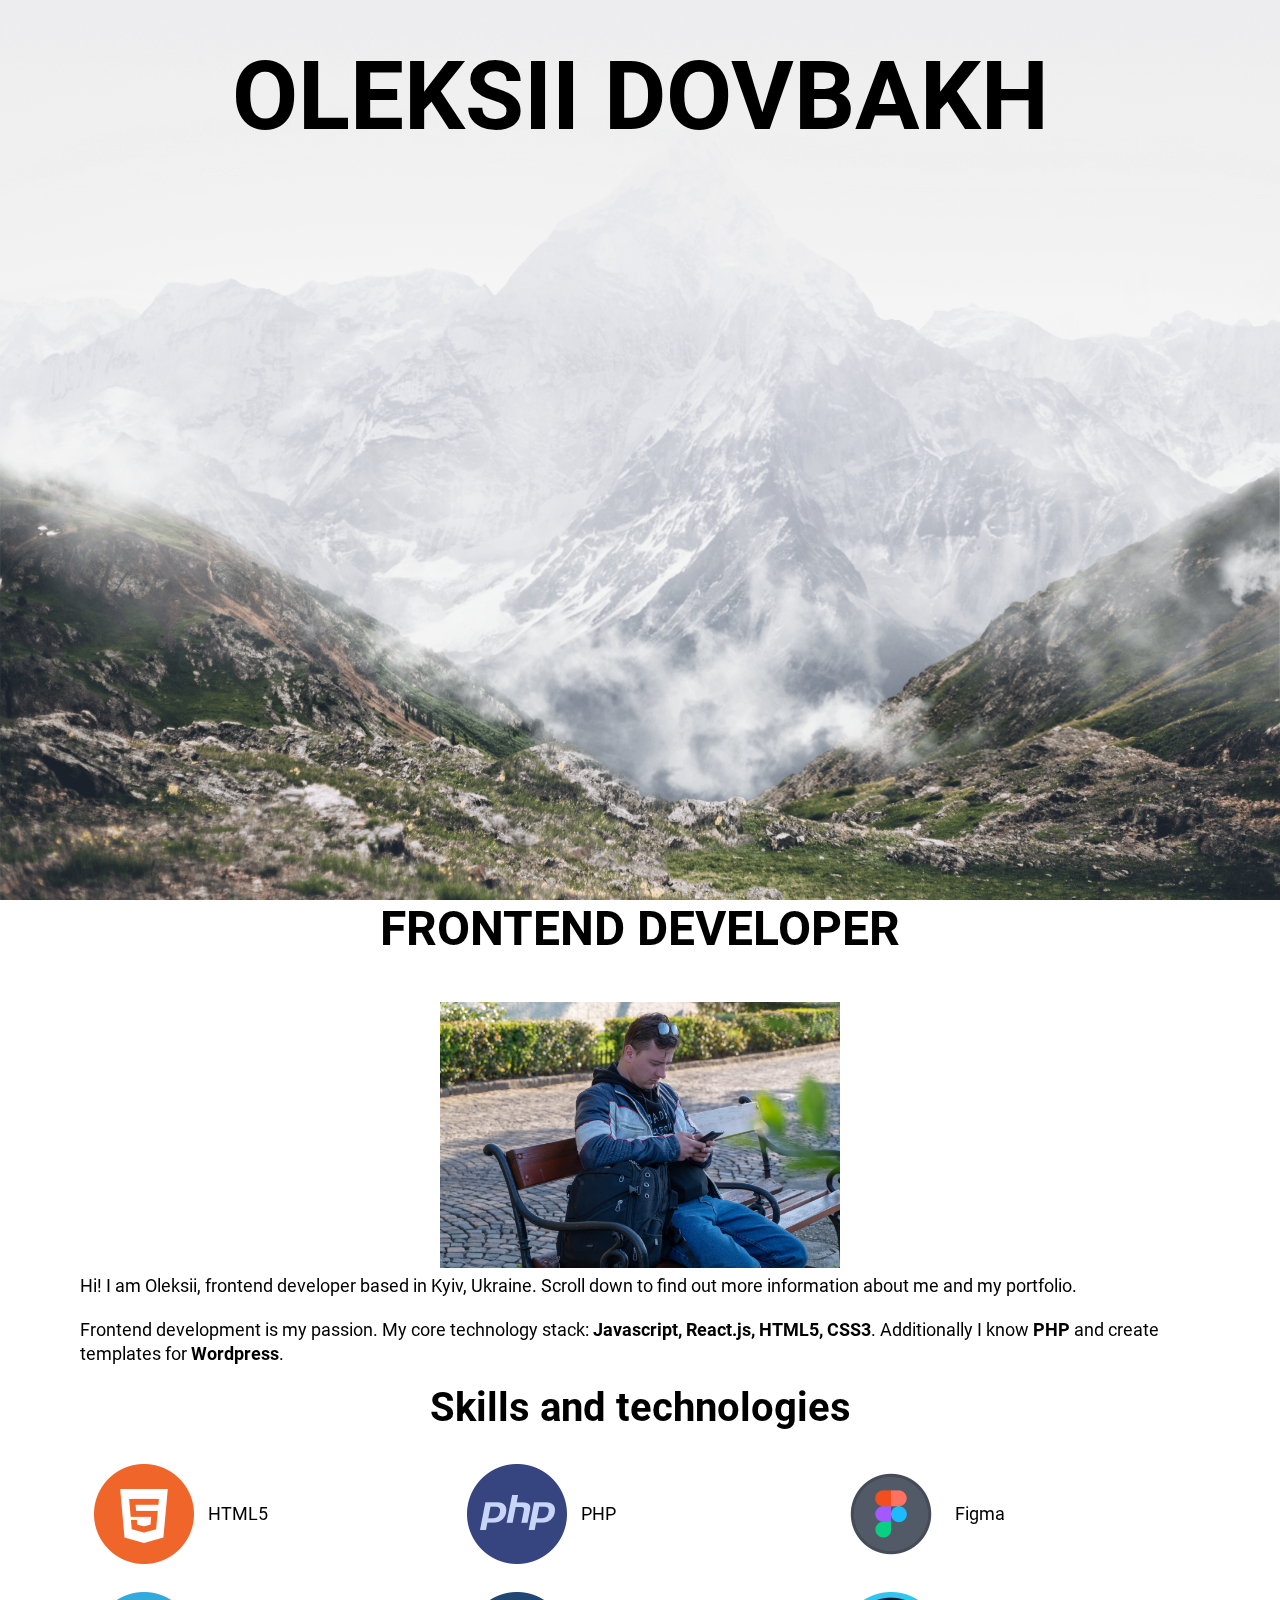
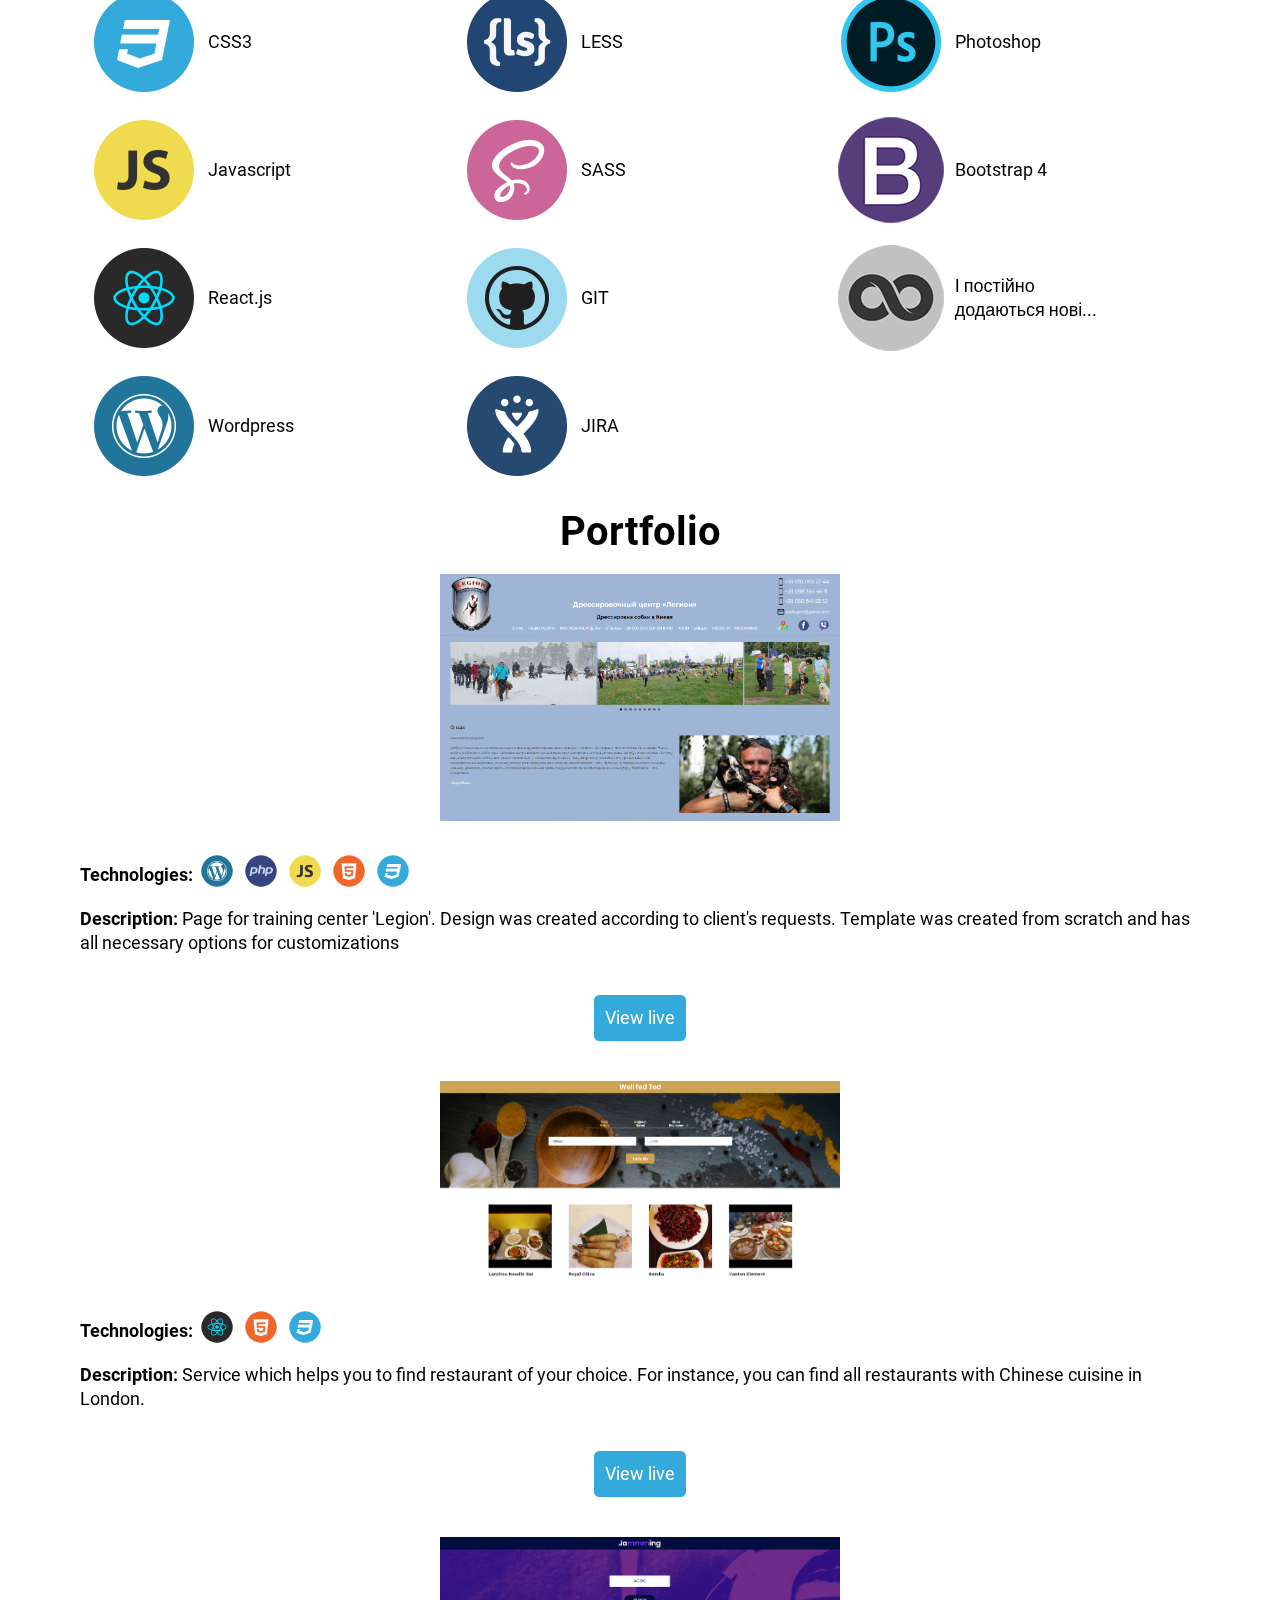
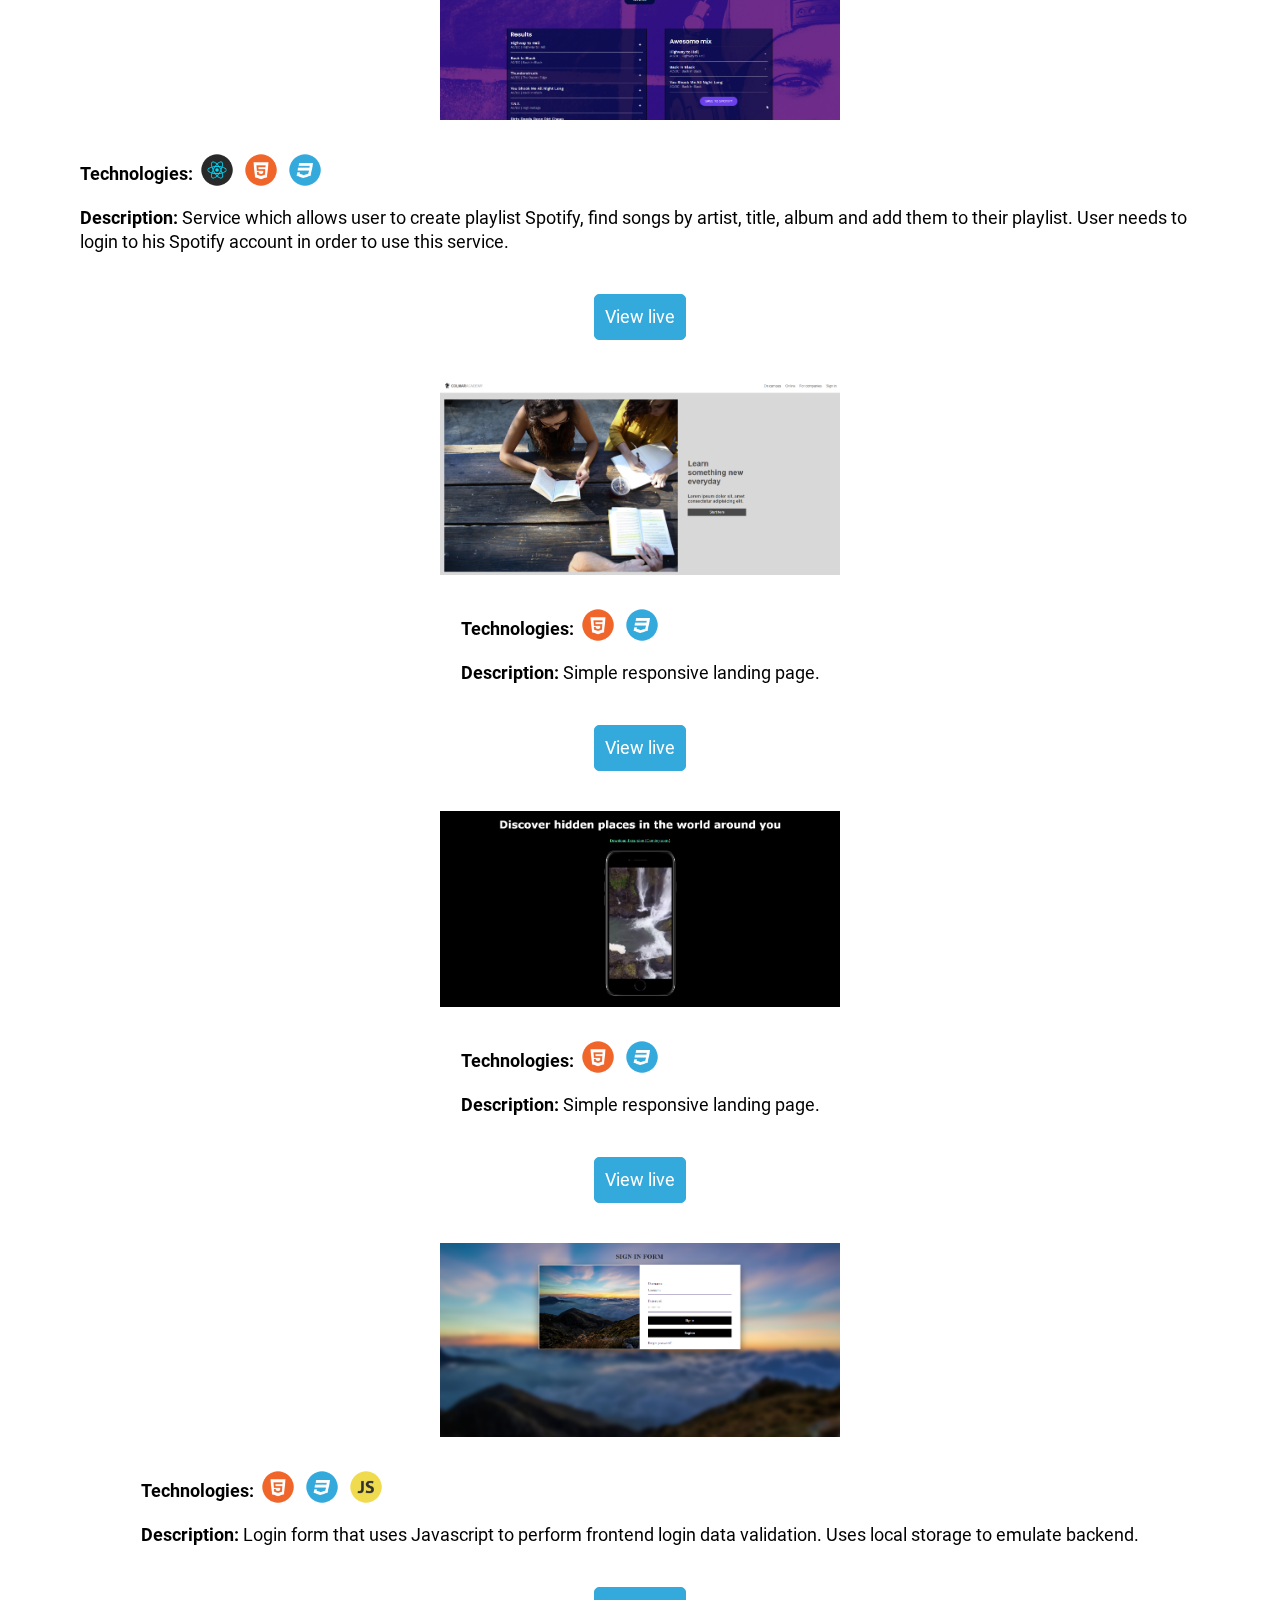
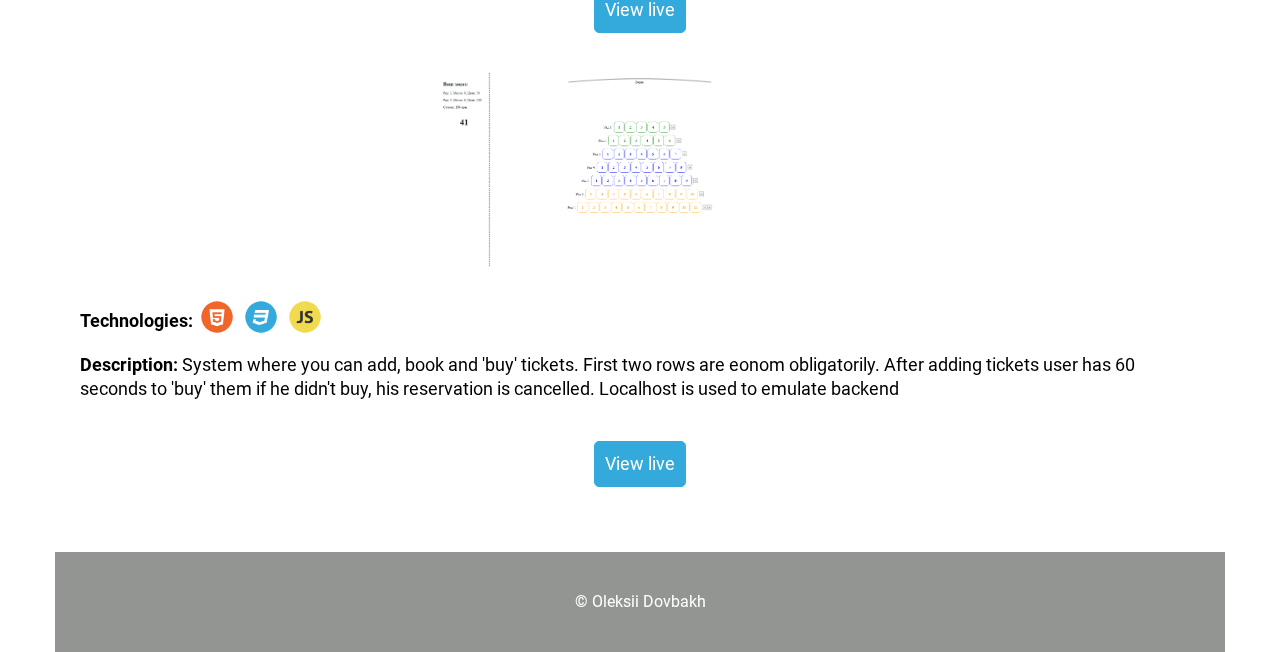
==== index.html @ e5bf7acb "add favicon" ====
<!DOCTYPE html>
<html lang="en">
<head>
    <meta charset="UTF-8">
    <meta name="viewport" content="width=device-width, initial-scale=1.0">
    <meta http-equiv="X-UA-Compatible" content="ie=edge">
    <link rel="apple-touch-icon" sizes="57x57" href="./favicon/apple-icon-57x57.png">
    <link rel="apple-touch-icon" sizes="60x60" href="./favicon/apple-icon-60x60.png">
    <link rel="apple-touch-icon" sizes="72x72" href="./favicon/apple-icon-72x72.png">
    <link rel="apple-touch-icon" sizes="76x76" href="./favicon/apple-icon-76x76.png">
    <link rel="apple-touch-icon" sizes="114x114" href="./favicon/apple-icon-114x114.png">
    <link rel="apple-touch-icon" sizes="120x120" href="./favicon/apple-icon-120x120.png">
    <link rel="apple-touch-icon" sizes="144x144" href="./favicon/apple-icon-144x144.png">
    <link rel="apple-touch-icon" sizes="152x152" href="./favicon/apple-icon-152x152.png">
    <link rel="apple-touch-icon" sizes="180x180" href="./favicon/apple-icon-180x180.png">
    <link rel="icon" type="image/png" sizes="192x192"  href="./favicon/android-icon-192x192.png">
    <link rel="icon" type="image/png" sizes="32x32" href="./favicon/favicon-32x32.png">
    <link rel="icon" type="image/png" sizes="96x96" href="./favicon/favicon-96x96.png">
    <link rel="icon" type="image/png" sizes="16x16" href="./favicon/favicon-16x16.png">
    <link rel="manifest" href="/manifest.json">
    <meta name="msapplication-TileColor" content="#ffffff">
    <meta name="msapplication-TileImage" content="/ms-icon-144x144.png">
    <meta name="theme-color" content="#ffffff">
    <link rel="stylesheet" href="styles.css">
    <link rel="stylesheet" href="fonts.css">
    <title>Oleksii Dovbakh - frontend developer</title>
</head>
<body>
    <div class="page">
        <div id="rotate"> <!--Prompt to rotate the device-->
            <img src="img/rotate.gif" alt="rotate to landscape mode">
            <p>Please, rotate your device to landscape mode</p>
        </div>
        <div class="parallax" id="parallax"><!--Parallax mountains-->
            <div class="parallax__mountain parallax__mountain__main" id="mountain-main">
                <h1 class="main-title" id="main-title">Oleksii Dovbakh</h1>
            </div>
            <div class="parallax__mountain parallax__mountain__right" id="mountain-right"></div>             
            <div class="parallax__mountain parallax__mountain__left" id="mountain-left"></div>                      
            <div class="parallax__fog" id="parallax-fog"></div>
        </div>
        <div class="content" id="content">
            <div class="content__body">
                <div class="content__header">                    
                    <h2 class="content__subtitle">Frontend developer</h2>
                </div>
                <div class="content__article">
                    <div class="image-container">
                            <img src="img/photo.jpg" alt="my photo" class="content__image">
                    </div>                    
                    <p>
                        Hi! I am Oleksii, frontend developer based in Kyiv, Ukraine. Scroll down to find out more information about me and my portfolio.
                    </p>
                    <p>
                        Frontend development is my passion. My core technology stack: <b>Javascript, React.js, HTML5, CSS3</b>. Additionally I know <b>PHP</b> and create templates for <b>Wordpress</b>.
                    </p>
                    <div class="skills">
                        <h3 class="title">Skills and technologies</h3>
                        <div class="skills__row">
                            <div class="skills__column">
                                <div class="skills__item">
                                    <img src="img/icons/html5.png" alt="HTML5"><span class="skills-item-text">HTML5</span>
                                </div>
                                <div class="skills__item">
                                    <img src="img/icons/css.png" alt="CSS3"><span class="skills-item-text">CSS3</span>
                                </div>
                                <div class="skills__item">
                                    <img src="img/icons/js.png" alt="Javascript"><span class="skills-item-text">Javascript</span>
                                </div>
                                <div class="skills__item">
                                    <img src="img/icons/react.png" alt="React.js"><span class="skills-item-text">React.js</span>
                                </div>
                                <div class="skills__item">
                                    <img src="img/icons/wordpress.png" alt="Wordpress"><span class="skills-item-text">Wordpress</span>
                                </div>
                            </div>
                            <div class="skills__column">
                                <div class="skills__item">
                                    <img src="img/icons/php.png" alt="PHP"><span class="skills-item-text">PHP</span>
                                </div>                            
                                <div class="skills__item">
                                    <img src="img/icons/less.png" alt="Less"><span class="skills-item-text">LESS</span>
                                </div>
                                <div class="skills__item">
                                    <img src="img/icons/sass.png" alt="SASS"><span class="skills-item-text">SASS</span>
                                </div>
                                <div class="skills__item">
                                    <img src="img/icons/git.png" alt="GIT"><span class="skills-item-text">GIT</span>
                                </div>
                                <div class="skills__item">
                                    <img src="img/icons/jira.png" alt="JIRA"><span class="skills-item-text">JIRA</span>
                                </div>
                            </div>
                            <div class="skills__column">
                                <div class="skills__item">
                                    <img src="img/icons/figma.png" alt="Figma"><span class="skills-item-text">Figma</span>
                                </div>
                                <div class="skills__item">
                                    <img src="img/icons/photoshop.png" alt="Photoshop"><span class="skills-item-text">Photoshop</span>
                                </div>                            
                                <div class="skills__item">
                                    <img src="img/icons/bootstrap.png" alt="bootstrap 4"><span class="skills-item-text">Bootstrap 4</span>
                                </div>
                                <div class="skills__item">
                                    <img src="img/icons/infinity.png" alt="improving"><span class="skills-item-text">І постійно додаються нові...</span>
                                </div>                            
                            </div>
                        </div>                           
                    </div> <!-- skills -->
                    <div class="portfolio">
                        <h3 class="title">Portfolio</h3>
                        <div class="portfolio__item">
                            <img class="portfolio__preview" src="./img/portfolio/legion.jpg" alt="Dog training center 'Legion'">
                            <div class="portfolio__description">
                                <p>
                                    <b>Technologies:</b>
                                    <img class="portfolio__icon" src="./img/icons/wordpress.png" alt="wordpress">
                                    <img class="portfolio__icon" src="./img/icons/php.png" alt="php">
                                    <img class="portfolio__icon" src="./img/icons/js.png" alt="js">
                                    <img class="portfolio__icon" src="./img/icons/html5.png" alt="html5">
                                    <img class="portfolio__icon" src="./img/icons/css.png" alt="css3">
                                </p>
                                <p>
                                    <b>Description:</b> Page for training center 'Legion'. Design was created according to client's requests. Template was created from scratch and has all necessary options for customizations
                                </p>
                                <div class="button__container">
                                    <a href="https://dp-legion.kiev.ua/" class="button" target="_blank">View live</a>
                                </div>                                
                            </div>
                        </div>
                        <div class="portfolio__item">
                            <img class="portfolio__preview" src="./img/portfolio/wellfedted.jpg" alt="Well Fed Tedd">
                            <div class="portfolio__description">
                                <p>
                                    <b>Technologies:</b>                                    
                                    <img class="portfolio__icon" src="./img/icons/react.png" alt="react.js">
                                    <img class="portfolio__icon" src="./img/icons/html5.png" alt="html5">
                                    <img class="portfolio__icon" src="./img/icons/css.png" alt="css3">
                                </p>
                                <p><b>Description:</b> Service which helps you to find restaurant of your choice. For instance, you can find all restaurants with Chinese cuisine in London.</p>
                                <div class="button__container">
                                    <a href="http://wellfedted.surge.sh/" class="button" target="_blank">View live</a>
                                </div>
                            </div>
                        </div>
                        <div class="portfolio__item">
                            <img class="portfolio__preview" src="./img/portfolio/jammming.jpg" alt="jammming">
                            <div class="portfolio__description">
                                <p>
                                    <b>Technologies:</b>                                    
                                    <img class="portfolio__icon" src="./img/icons/react.png" alt="react.js">
                                    <img class="portfolio__icon" src="./img/icons/html5.png" alt="html5">
                                    <img class="portfolio__icon" src="./img/icons/css.png" alt="css3">
                                </p>
                                <p><b>Description:</b> Service which allows user to create playlist Spotify, find songs by artist, title, album and add them to their playlist. User needs to login to his Spotify account in order to use this service.</p>
                                <div class="button__container">
                                    <a href="http://jammming-demo.surge.sh/" class="button" target="_blank">View live</a>
                                </div>
                            </div>
                        </div>
                        <div class="portfolio__item">
                            <img class="portfolio__preview" src="./img/portfolio/colmar.jpg" alt="colmar">
                            <div class="portfolio__description">
                                <p>
                                    <b>Technologies:</b>
                                    <img class="portfolio__icon" src="./img/icons/html5.png" alt="html5">
                                    <img class="portfolio__icon" src="./img/icons/css.png" alt="css3">
                                </p>
                                <p><b>Description:</b> Simple responsive landing page.</p>
                                <div class="button__container">
                                    <a href="https://atypical-atip.github.io/colmar-academy/" class="button" target="_blank">View live</a>
                                </div>
                            </div>
                        </div>
                        <div class="portfolio__item">
                            <img class="portfolio__preview" src="./img/portfolio/excursion.jpg" alt="excursion">
                            <div class="portfolio__description">
                                <p>
                                    <b>Technologies:</b>
                                    <img class="portfolio__icon" src="./img/icons/html5.png" alt="html5">
                                    <img class="portfolio__icon" src="./img/icons/css.png" alt="css3">
                                </p>
                                <p><b>Description:</b> Simple responsive landing page.</p>
                                <div class="button__container">
                                    <a href="https://atypical-atip.github.io/excursion/" class="button" target="_blank">View live</a>
                                </div>
                            </div>
                        </div>
                        <div class="portfolio__item">
                            <img class="portfolio__preview" src="./img/portfolio/signin.jpg" alt="sign in from demo">
                            <div class="portfolio__description">
                                <p>
                                    <b>Technologies:</b>
                                    <img class="portfolio__icon" src="./img/icons/html5.png" alt="html5">
                                    <img class="portfolio__icon" src="./img/icons/css.png" alt="css3">
                                    <img class="portfolio__icon" src="./img/icons/js.png" alt="js">
                                </p>
                                <p><b>Description:</b> Login form that uses Javascript to perform frontend login data validation. Uses local storage to emulate backend.</p>
                                <div class="button__container">
                                    <a href="https://atypical-atip.github.io/signin-demo/" class="button" target="_blank">View live</a>
                                </div>
                            </div>
                        </div>
                        <div class="portfolio__item">
                            <img class="portfolio__preview" src="./img/portfolio/ticketdesk.jpg" alt="ticketdesk demo">
                            <div class="portfolio__description">
                                <p>
                                    <b>Technologies:</b>
                                    <img class="portfolio__icon" src="./img/icons/html5.png" alt="html5">
                                    <img class="portfolio__icon" src="./img/icons/css.png" alt="css3">
                                    <img class="portfolio__icon" src="./img/icons/js.png" alt="js">
                                </p>
                                <p><b>Description:</b> System where you can add, book and 'buy' tickets. First two rows are eonom obligatorily. After adding tickets user has 60 seconds to 'buy' them if he didn't buy, his reservation is cancelled. Localhost is used to emulate backend</p>
                                <div class="button__container">
                                    <a href="https://atypical-atip.github.io/ticketdesk-demo/" class="button" target="_blank">View live</a>
                                </div>
                            </div>
                        </div>                                              
                    </div> <!-- portfolio -->
                </div> <!-- content__article -->
                <div class="footer">
                    <p><span id="copyright-date"></span> &copy; Oleksii Dovbakh</p>                    
                </div>
            </div> <!-- content__body -->
        </div> <!-- content -->
    </div>    
</body>
<script src="./scripts.js"></script>
</html>
---- styles.css ----
/* roboto-regular - latin */
@font-face {
    font-family: 'Roboto';
    font-style: normal;
    font-weight: 400;
    src: local('Roboto'), local('Roboto-Regular'),
         url('./fonts/roboto-v20-latin-regular.woff2') format('woff2'), /* Chrome 26+, Opera 23+, Firefox 39+ */
         url('./fonts/roboto-v20-latin-regular.woff') format('woff'); /* Chrome 6+, Firefox 3.6+, IE 9+, Safari 5.1+ */
  }
  /* roboto-700 - latin */
  @font-face {
    font-family: 'Roboto';
    font-style: normal;
    font-weight: 700;
    src: local('Roboto Bold'), local('Roboto-Bold'),
         url('./fonts/roboto-v20-latin-700.woff2') format('woff2'), /* Chrome 26+, Opera 23+, Firefox 39+ */
         url('./fonts/roboto-v20-latin-700.woff') format('woff'); /* Chrome 6+, Firefox 3.6+, IE 9+, Safari 5.1+ */
  }

*,*:before,*:after {
    padding: 0;
    margin: 0;
    border: 0;    
}

html, body {
    height: 100%;
    font-family: 'Roboto', sans-serif;  
}

.page {
    position: absolute;
    width: 100%;
    height: 100%;
    top: 0;
    left: 0;
}

/* Rotate notification */
#rotate {
    display: none;    
}

#rotate p {
    font-size: 1.2em;
    text-align: center;
}

/* Parallax styles */

.parallax {
    position: relative;
    height: 100%;
}

.parallax__mountain {
    position: fixed;
    width: 100%;
    height: 100%;
    top: 0;
    left: 0;
}

.parallax__mountain__main {
    background: url('./img/mountain-main.png') top center / cover no-repeat;
}

.parallax__mountain__left {
    background: url('./img/mountain-left.png') bottom left / 100% no-repeat;
    z-index: 1;
}

.parallax__mountain__right {
    background: url('./img/mountain-right.png') bottom right / 45% no-repeat;
    z-index: 1;
}

.parallax__fog {
    background: url('./img/fog_1.png') bottom / 100% no-repeat;
    position: fixed;
    width: 100%;
    height: 100%;
    top: 0;
    left: 0;
    z-index: 2;
}

/* Content styles */

.content {
    position: relative;
}

.content__body {
    width: 100%;
    max-width: 1170px;
    margin: 0 auto;
}

.content__header {
    text-align: center;
    text-transform: uppercase;
    margin-bottom: 20px;
    padding: 0 20px;
}

.main-title {
    margin-top: 40px;
    font-size: 6rem;
    text-align: center;
    text-transform: uppercase;
}

.content__subtitle {
    font-size: 3rem;
}

.image-container {
    width: 100%;
    text-align: center;
}

.content__image {
    width: 100%;
    max-width: 400px;
    height: auto;
}

.content__article {
    background-color: rgba(255, 255, 255, 0.5);
    padding: 25px;
    font-size: 1.125rem;
    line-height: 1.5rem;
}

.content__article p {
    margin-bottom: 20px;
}

/* Skills */
.skills__row {
    display: flex;
    justify-content: space-evenly;
    flex-wrap: wrap;
}

.skills__column {
    width: 33.333%;       
    display: flex;
    flex-direction: column;
}

.title {
    text-align: center;
    font-size: 2.500rem;
    margin: 30px 0;
}

.skills__item {
    display: flex;
    align-items: center;
    width: 75%;
}

.skills__item img {
    width: 100%;
    max-width: 128px;
    height: auto;
}

/* Portfolio */

.portfolio {
    display: flex;
    flex-flow: column nowrap;
}

.portfolio_description {
    padding: 10px;
}

.portfolio__item {
    margin-bottom: 20px;
}

.portfolio__preview {
    width: 30%;
    max-width: 400px;
    height: auto;
    float: left;
    margin-right: 15px;
}

.portfolio__icon {
    height: 40px;
    position: relative;
    top: 10px;
    left: 0;
}

.portfolio a {
    display: flex;
    width: fit-content;
    padding: 10px;
    margin: 20px;
    text-decoration: none;
    background-color: #33a9dc;
    border: 1px solid #33a9dc;
    border-radius: 5px;
    color: #fff;
    text-align: center;    
    cursor: pointer;
    transition: background-color ease 0.5s, border-color ease 0.5s;
}

.portfolio a:hover {
    background-color: #85CEEE;
    border-color: #85CEEE;
}

.portfolio a:active {
    margin-top: 24px;
    margin-bottom: 16px;
}

/* Footer */

.footer {    
    width: 100%;
    height: 100px;
    display: flex;
    align-items: center;
    justify-content: center;
    background-color: hsl(120, 1%, 58%);
    color: #fff;    
    font-size: 1rem;
}


/* Mobile */

/* Small screens */

@media screen and (max-width: 400px) {
    #rotate {
        display: flex;
        flex-direction: column;
        justify-content: center;
        align-items: center;
        background-color: rgba(0,0,0,0.7);        
        height: 100%;
        position: absolute;
        top: 0;
        width: 100%;
        height:100%;
        overflow:hidden;
        z-index: 999;
        color: #fff;
    }

    #content {
        display: none;
    }

    .main-title {
        margin-top: 100px;
        font-size: 2rem;
    }
}

@media only screen and (min-width: 768px) and (max-width: 1365px) {
    .portfolio__item {
        display: flex;
        flex-direction: column;
        align-items: center;
    }    

    .portfolio__preview {
        width: 100%;
        margin-bottom: 20px;
        margin-right: 0;
    }

    .button__container {
        display: flex;
        justify-content: center;
    }   
}


@media only screen and (min-width: 401px) and (max-width: 767px) {
    .main-title {
        margin-top: 150px;
        font-size: 3rem;
    }

    .content__subtitle {
        font-size: 2rem;
    }

    .title {
        line-height: 3rem;
    }

    .skills__column {
        width: 50%;
        margin-bottom: 20px;
        align-items: flex-end;
    }

    .skills__item img {
        width: 50%;
    }

    .portfolio__item {
        display: flex;
        flex-direction: column;
        align-items: center;
    }    

    .portfolio__preview {
        width: 100%;
        margin-bottom: 20px;
        margin-right: 0;
    }

    .button__container {
        display: flex;
        justify-content: center;
    }
}
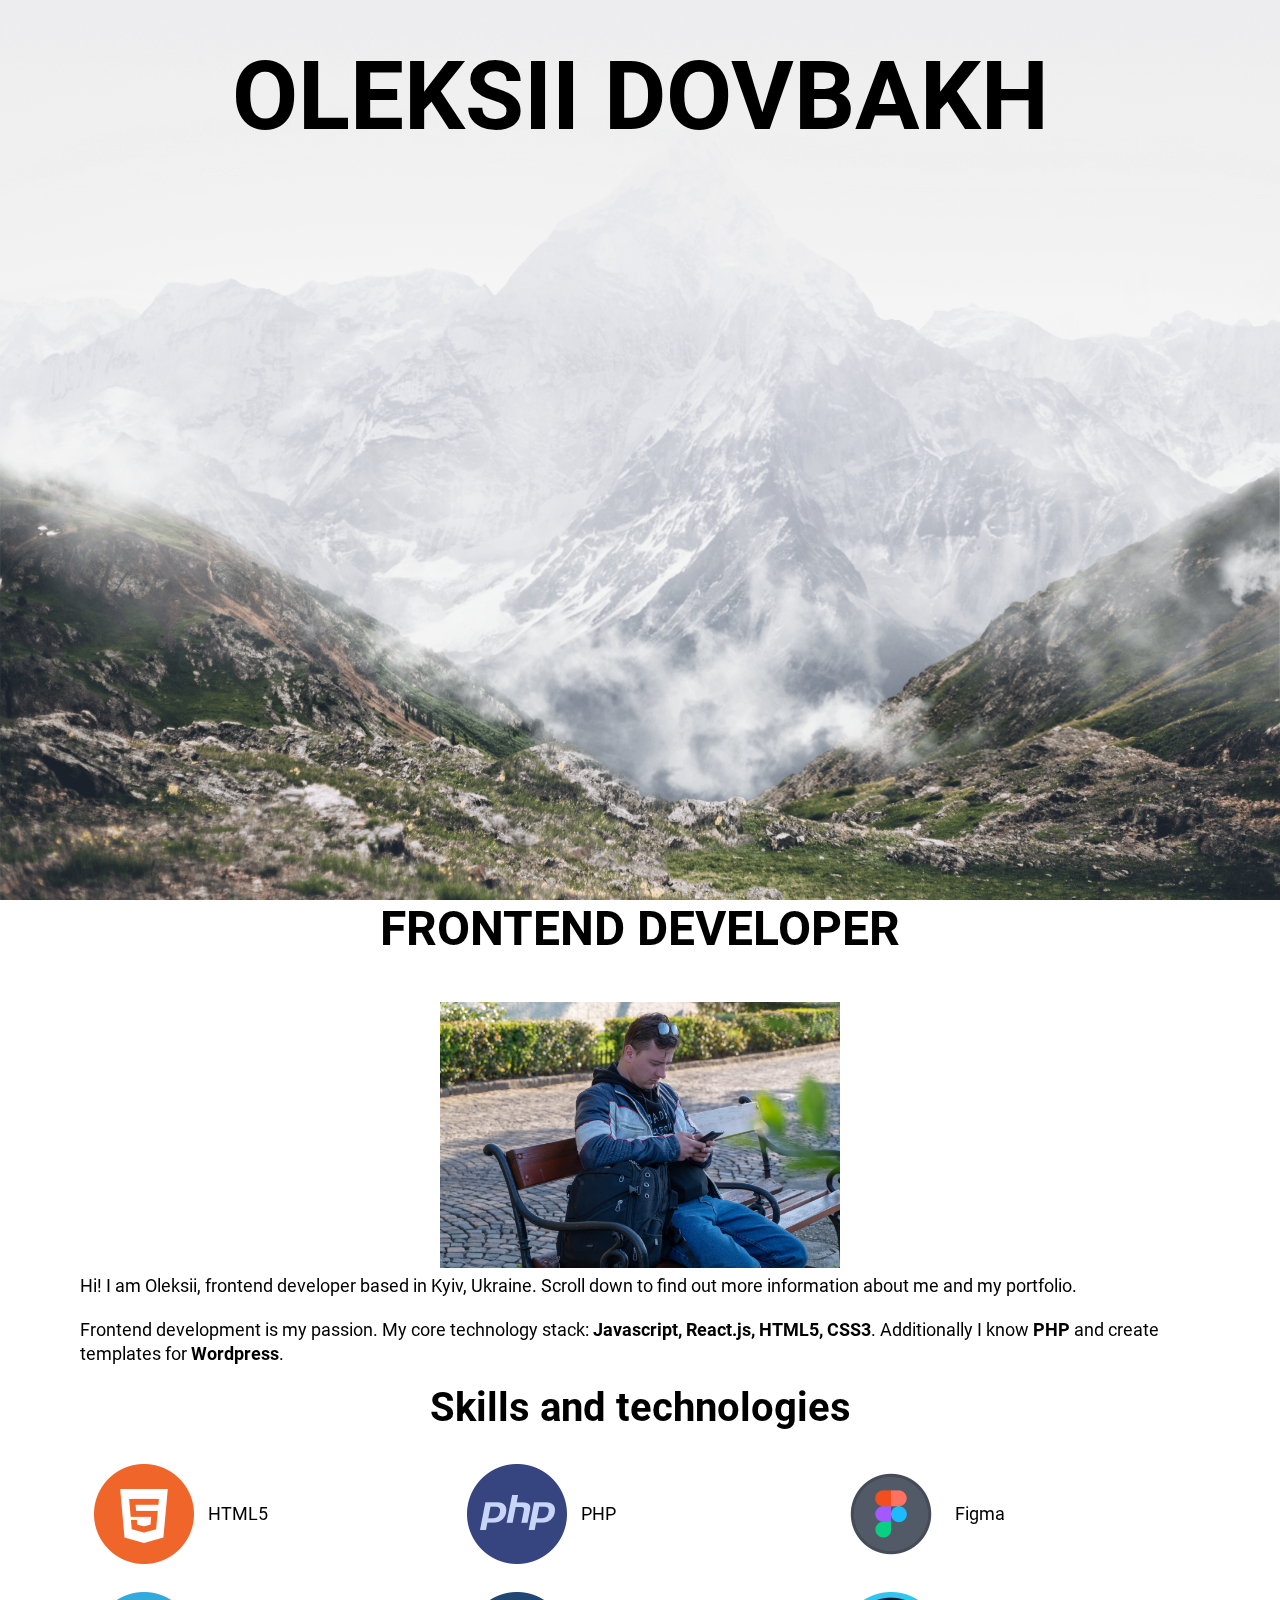
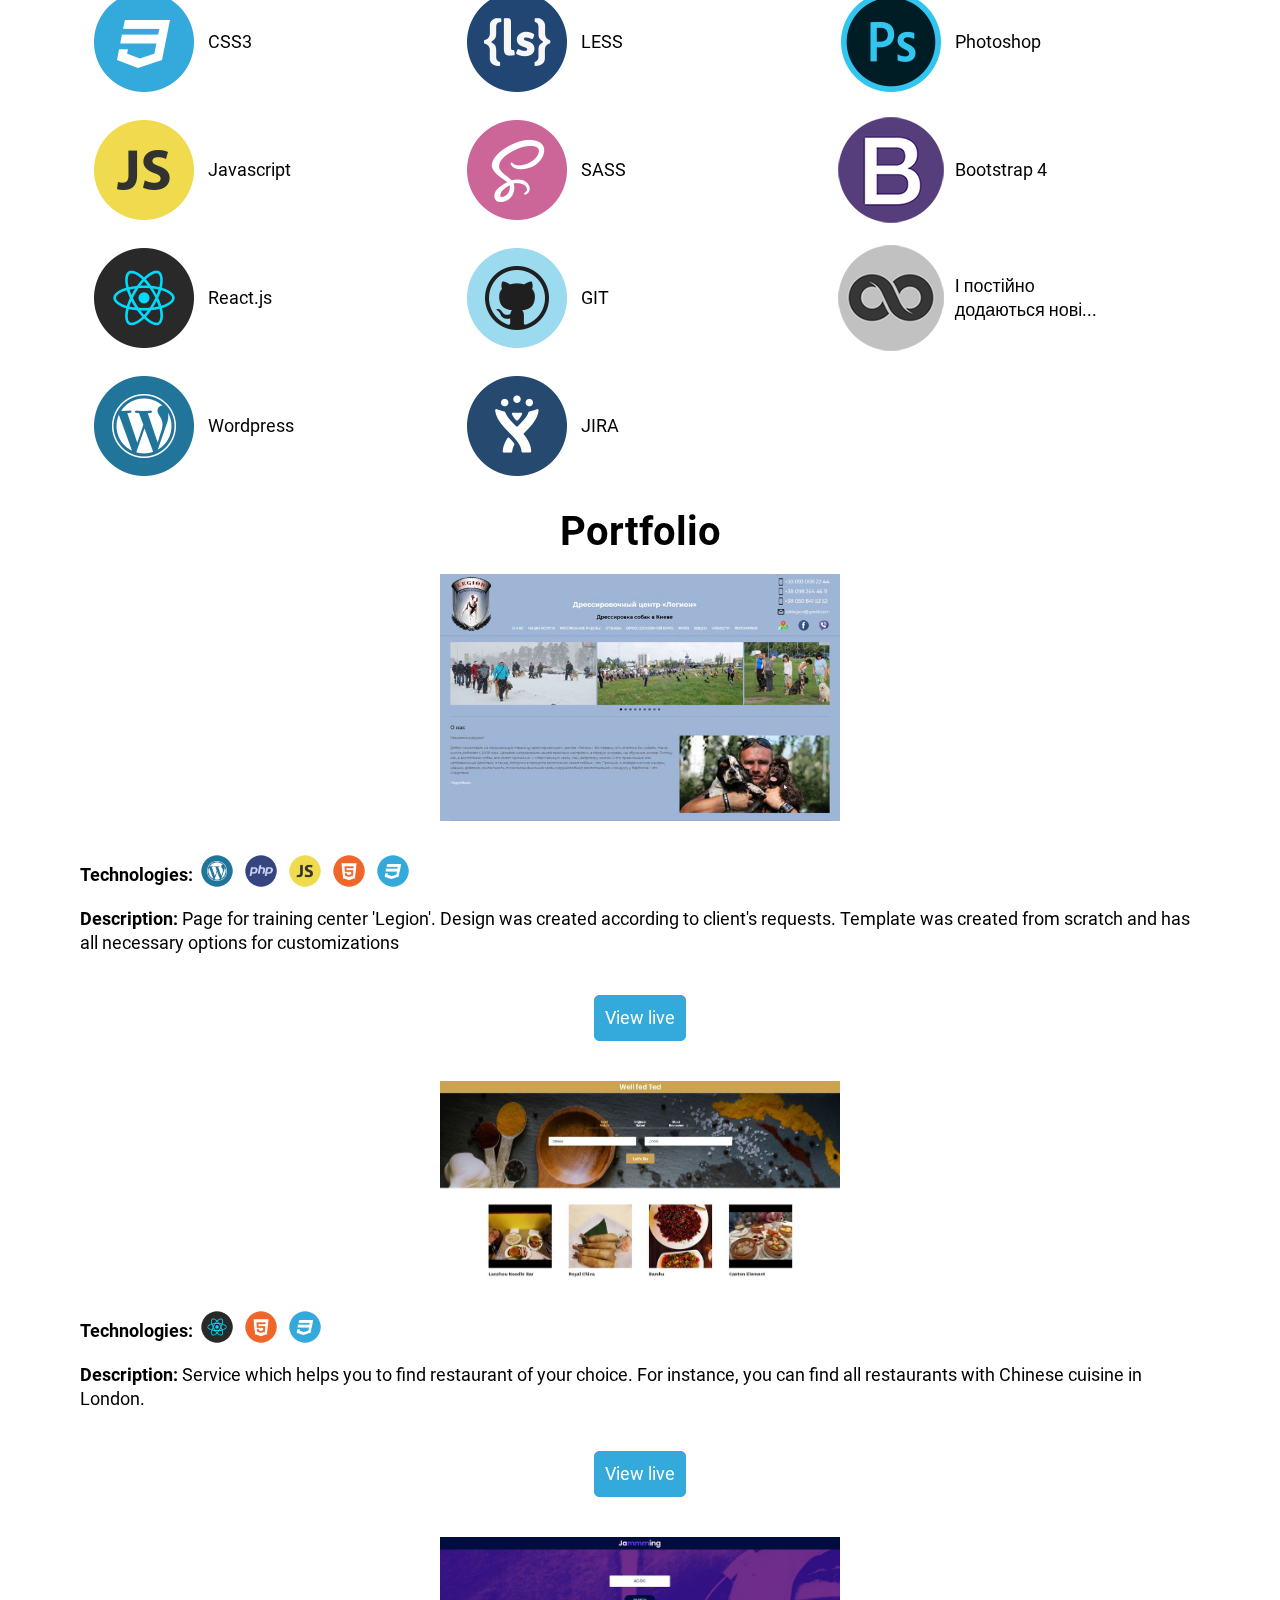
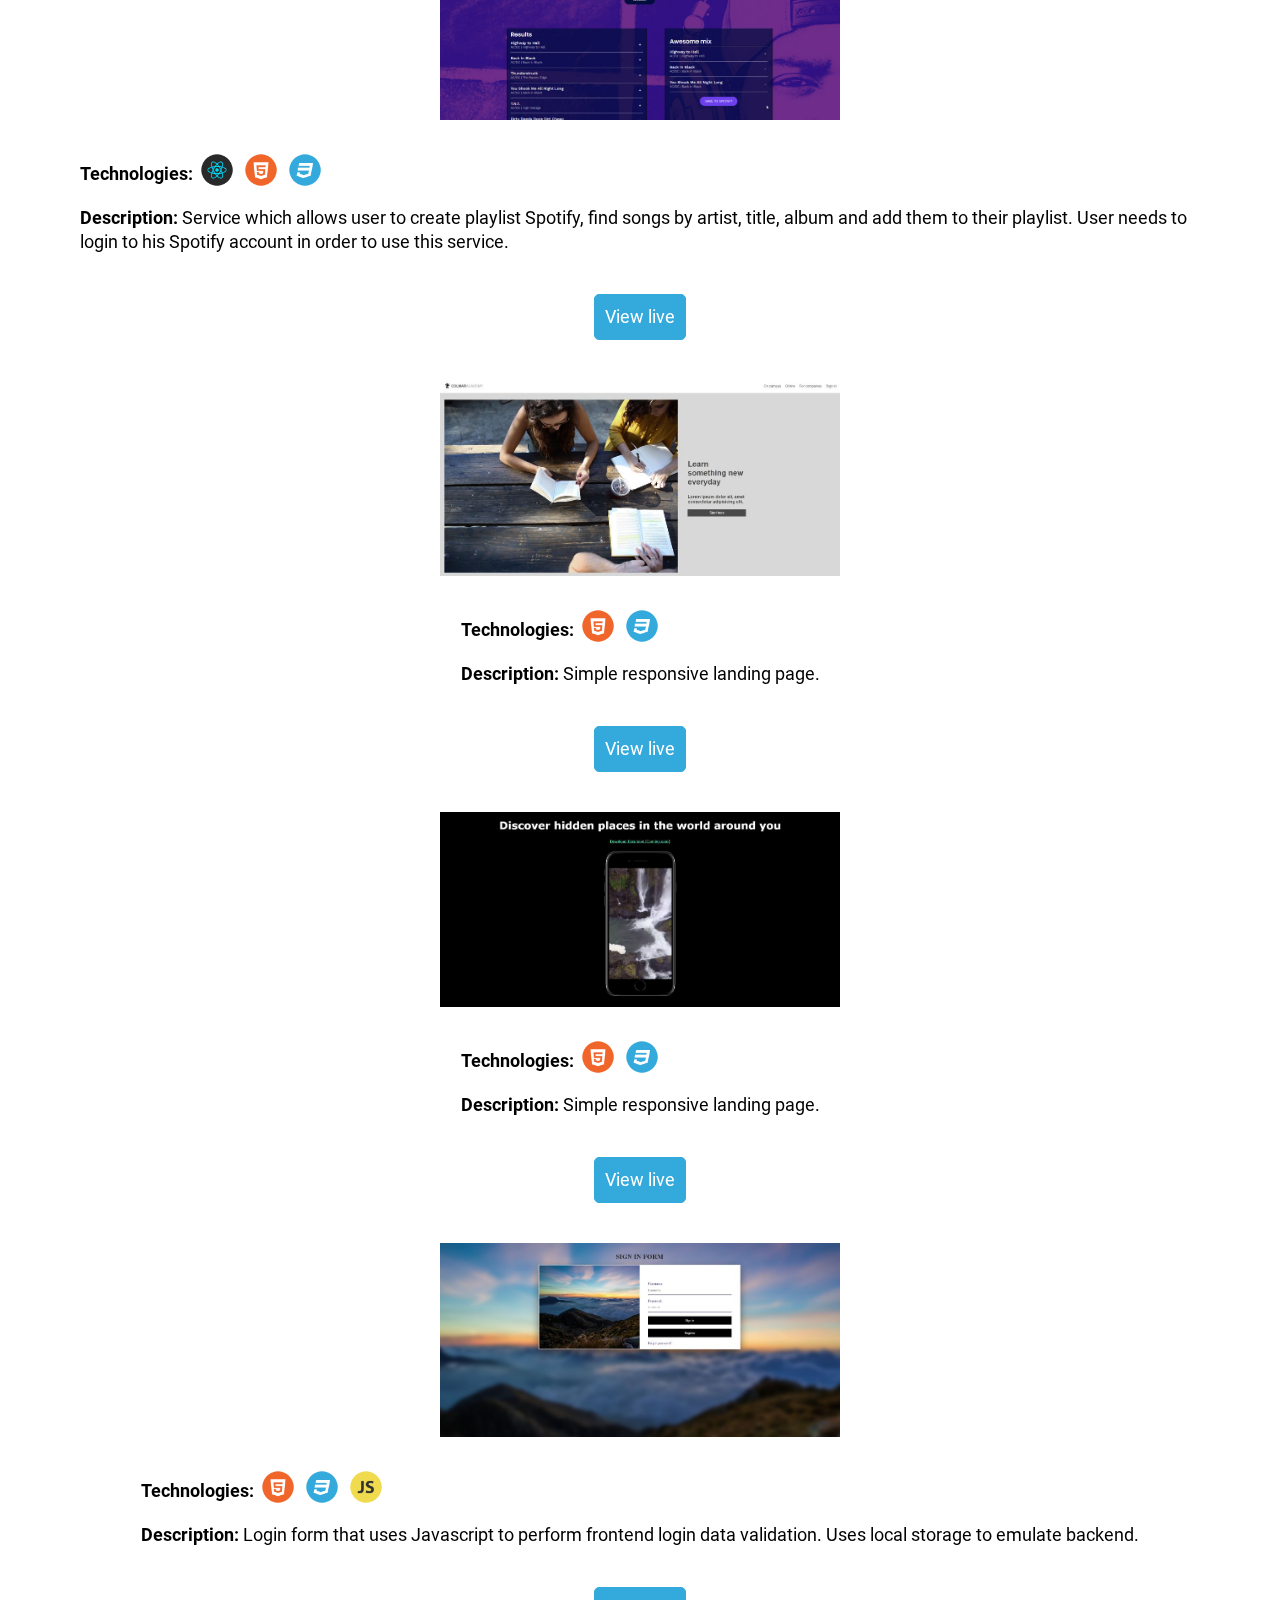
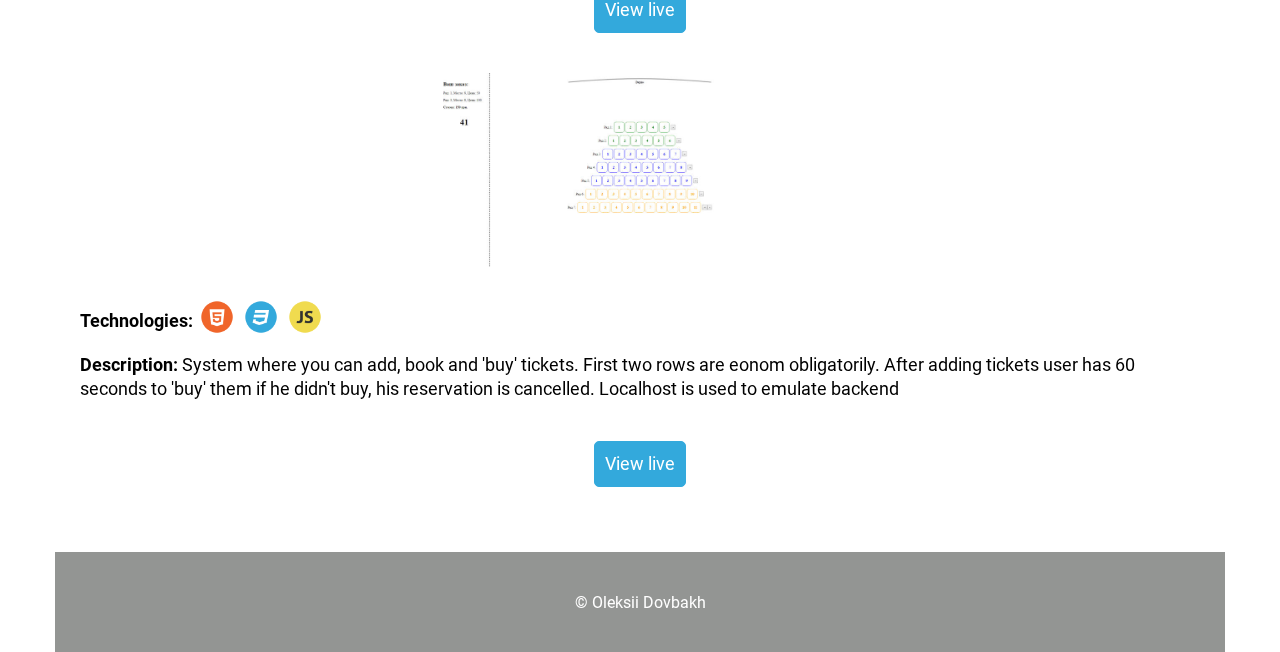
==== commit 9e30ee10: "even more optimized images" ====
--- a/index.html
+++ b/index.html
@@ -17,12 +17,12 @@
     <link rel="icon" type="image/png" sizes="32x32" href="./favicon/favicon-32x32.png">
     <link rel="icon" type="image/png" sizes="96x96" href="./favicon/favicon-96x96.png">
     <link rel="icon" type="image/png" sizes="16x16" href="./favicon/favicon-16x16.png">
-    <link rel="manifest" href="/manifest.json">
+    <link rel="manifest" href="./favicon/manifest.json">
     <meta name="msapplication-TileColor" content="#ffffff">
-    <meta name="msapplication-TileImage" content="/ms-icon-144x144.png">
+    <meta name="msapplication-TileImage" content="./favicon/ms-icon-144x144.png">
     <meta name="theme-color" content="#ffffff">
     <link rel="stylesheet" href="styles.css">
-    <link rel="stylesheet" href="fonts.css">
+    
     <title>Oleksii Dovbakh - frontend developer</title>
 </head>
 <body>
@@ -223,7 +223,7 @@
                 </div>
             </div> <!-- content__body -->
         </div> <!-- content -->
-    </div>    
+    </div>  
+    <script src="./scripts.js"></script>  
 </body>
-<script src="./scripts.js"></script>
 </html>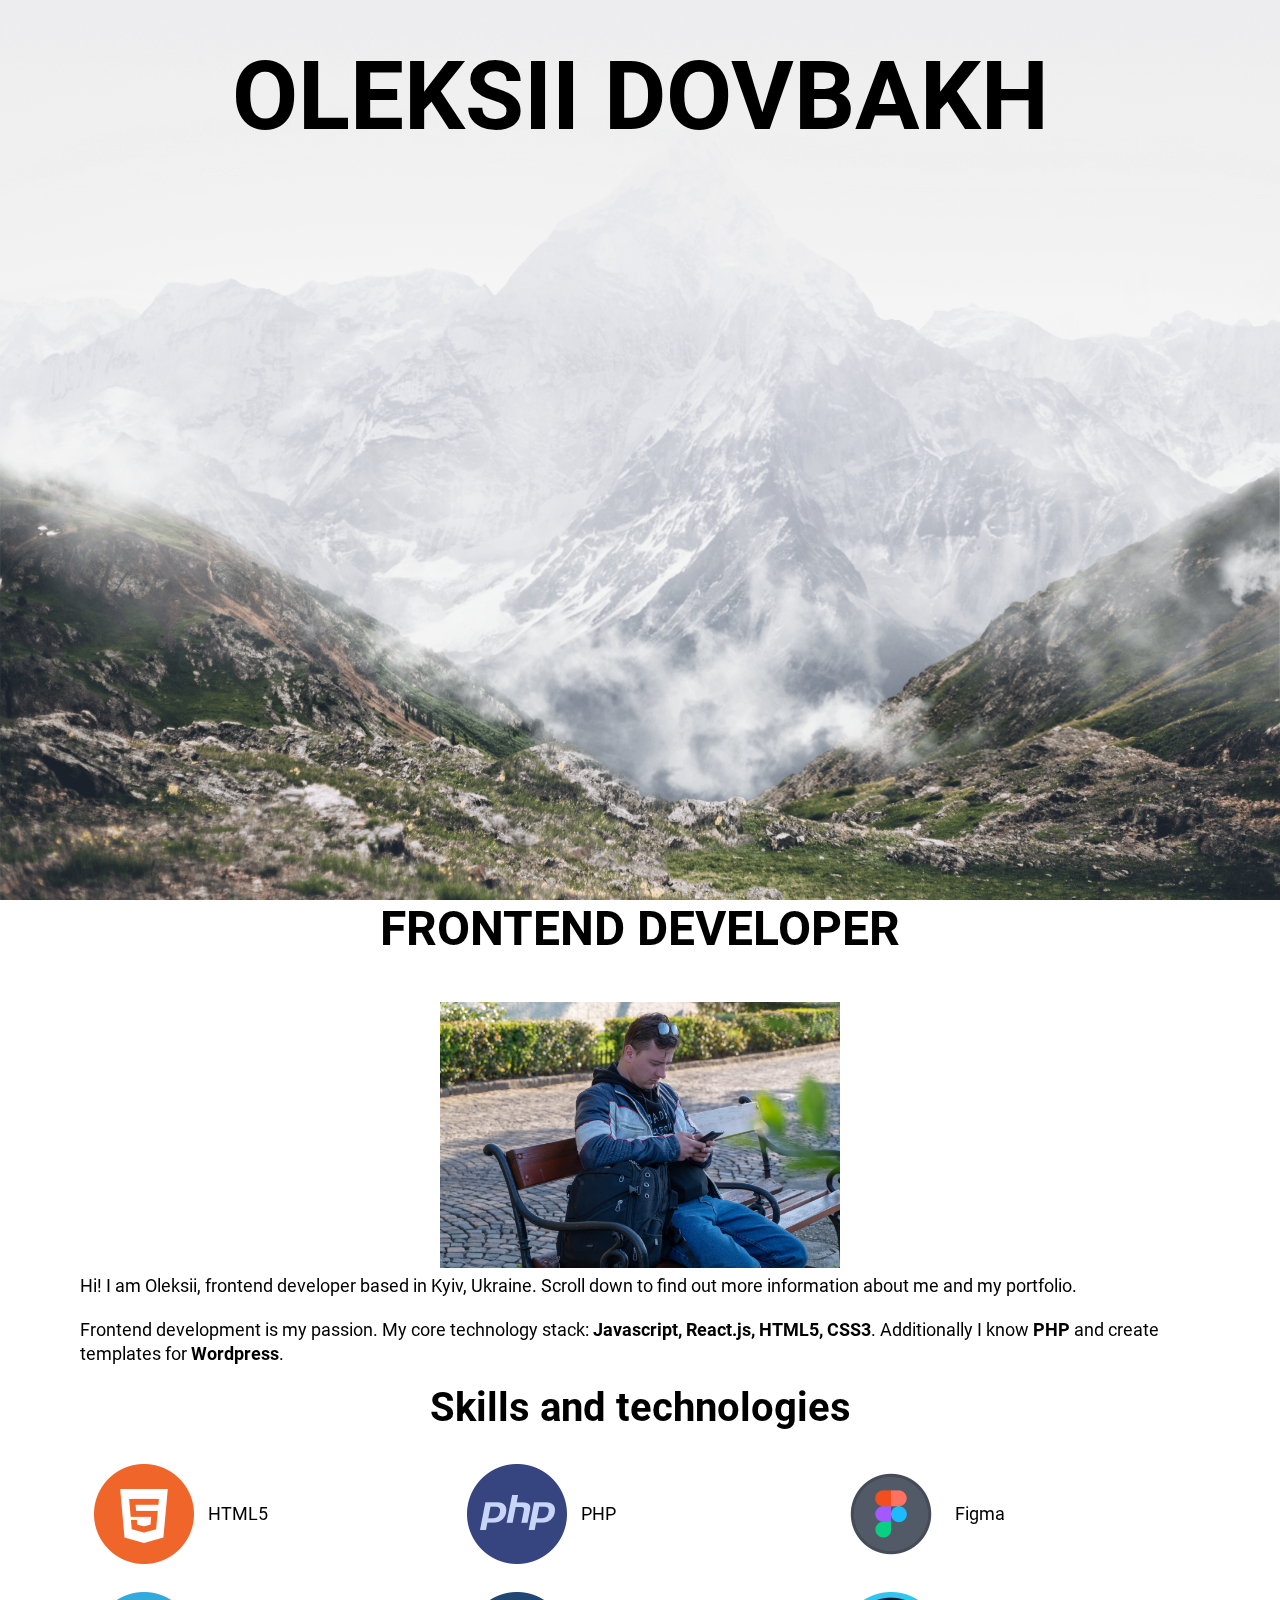
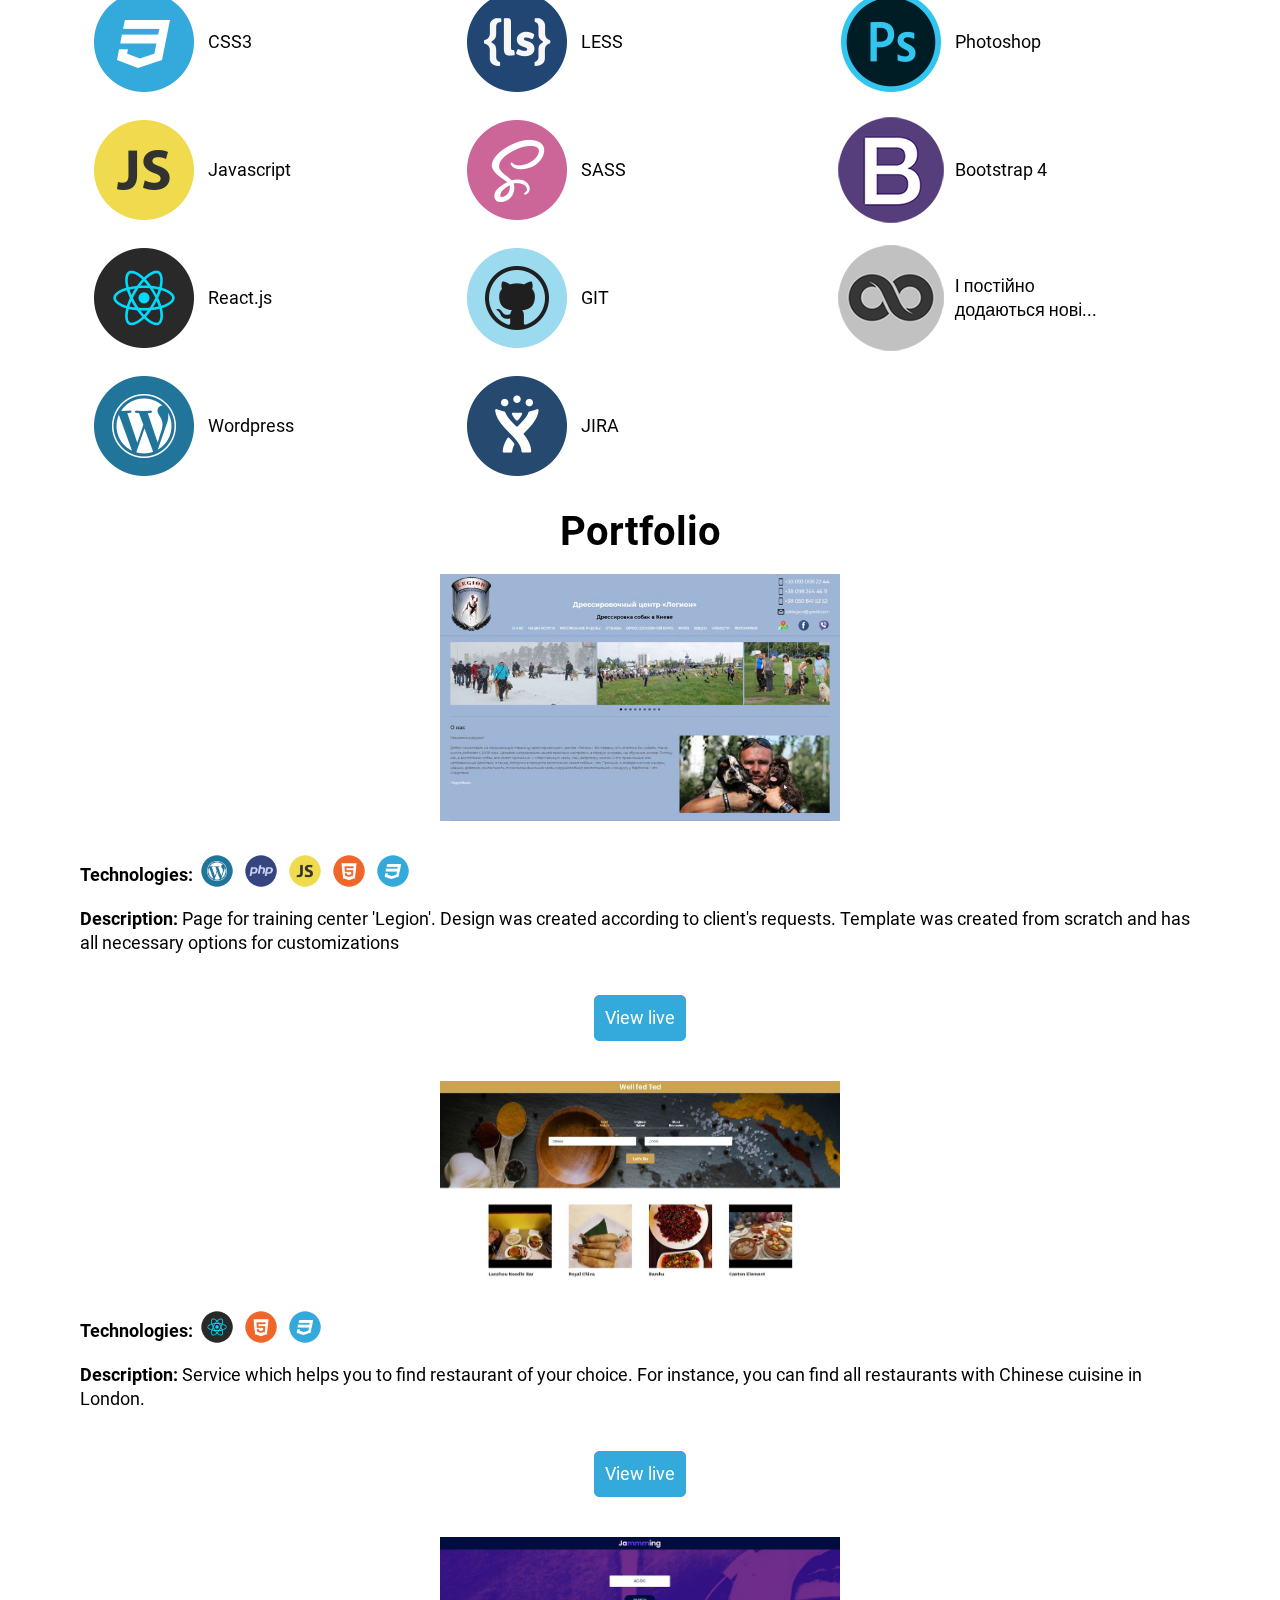
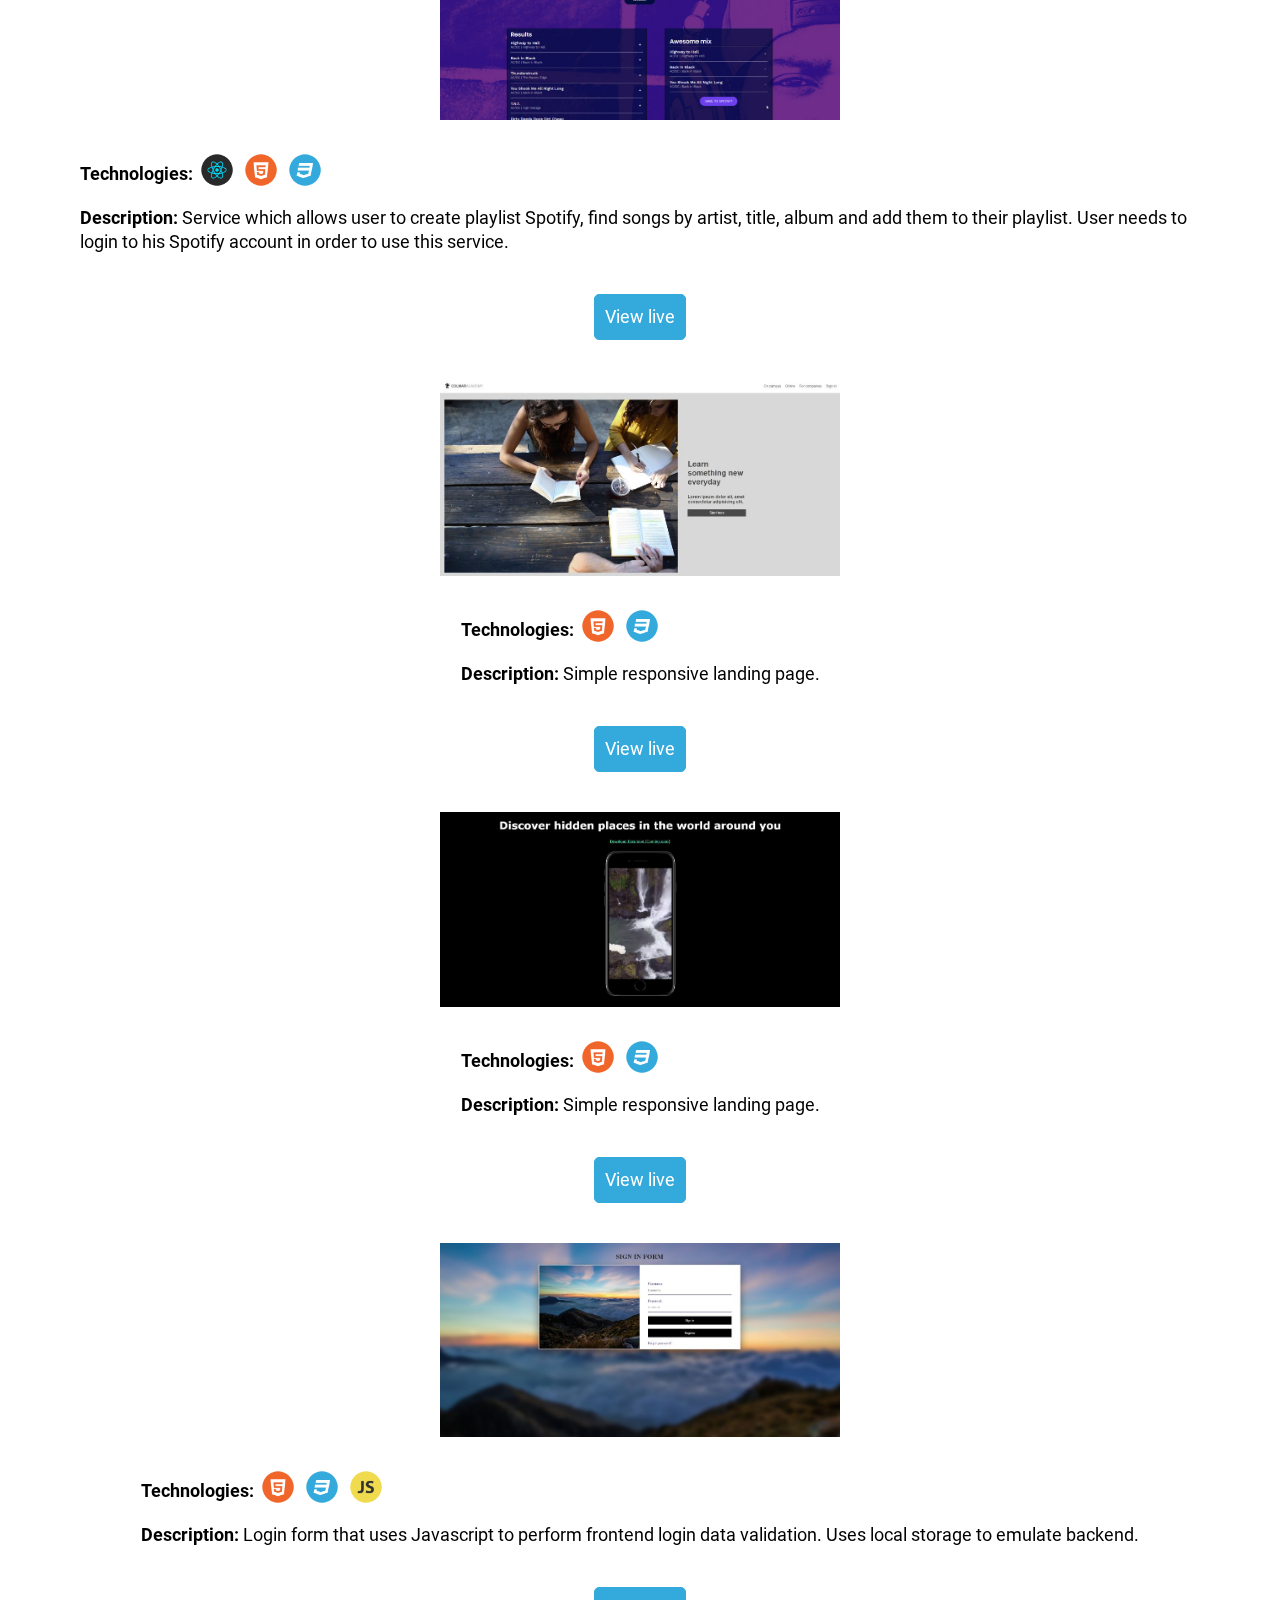
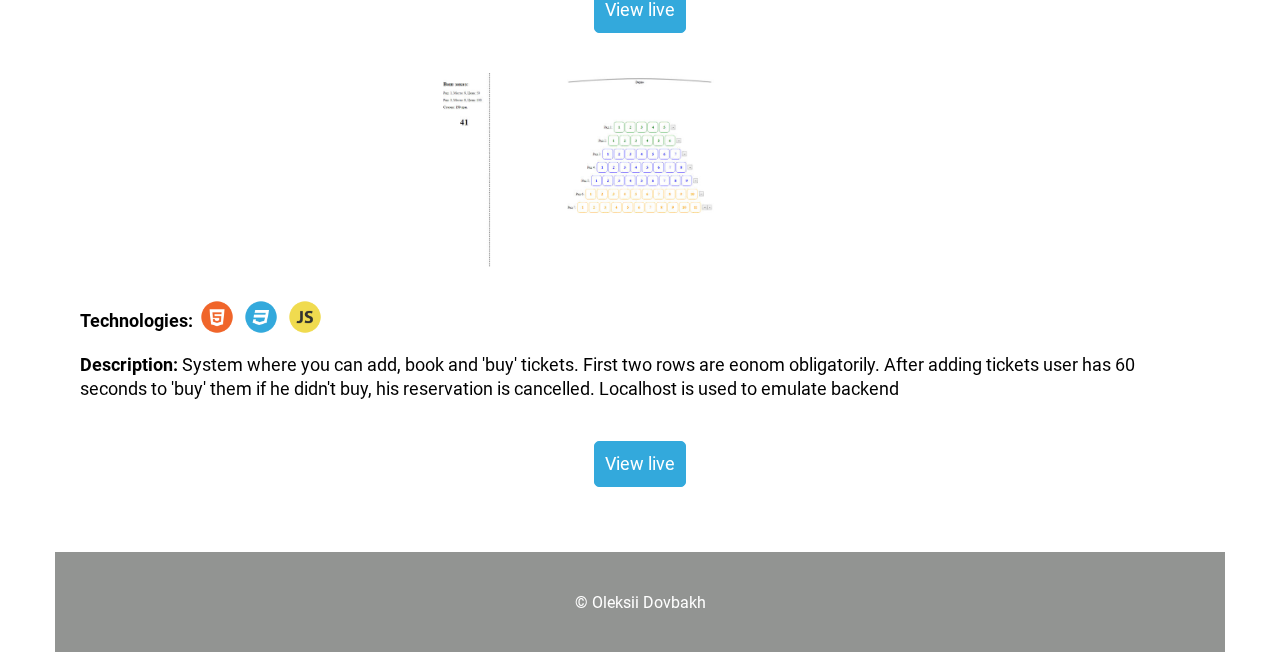
==== commit 4284c999: "add css wendor prefixes, use minified css" ====
--- a/index.html
+++ b/index.html
@@ -4,24 +4,20 @@
     <meta charset="UTF-8">
     <meta name="viewport" content="width=device-width, initial-scale=1.0">
     <meta http-equiv="X-UA-Compatible" content="ie=edge">
-    <link rel="apple-touch-icon" sizes="57x57" href="./favicon/apple-icon-57x57.png">
-    <link rel="apple-touch-icon" sizes="60x60" href="./favicon/apple-icon-60x60.png">
-    <link rel="apple-touch-icon" sizes="72x72" href="./favicon/apple-icon-72x72.png">
-    <link rel="apple-touch-icon" sizes="76x76" href="./favicon/apple-icon-76x76.png">
-    <link rel="apple-touch-icon" sizes="114x114" href="./favicon/apple-icon-114x114.png">
-    <link rel="apple-touch-icon" sizes="120x120" href="./favicon/apple-icon-120x120.png">
-    <link rel="apple-touch-icon" sizes="144x144" href="./favicon/apple-icon-144x144.png">
-    <link rel="apple-touch-icon" sizes="152x152" href="./favicon/apple-icon-152x152.png">
-    <link rel="apple-touch-icon" sizes="180x180" href="./favicon/apple-icon-180x180.png">
-    <link rel="icon" type="image/png" sizes="192x192"  href="./favicon/android-icon-192x192.png">
-    <link rel="icon" type="image/png" sizes="32x32" href="./favicon/favicon-32x32.png">
-    <link rel="icon" type="image/png" sizes="96x96" href="./favicon/favicon-96x96.png">
-    <link rel="icon" type="image/png" sizes="16x16" href="./favicon/favicon-16x16.png">
-    <link rel="manifest" href="./favicon/manifest.json">
+    <!-- Favicon -->
+    <link rel="apple-touch-icon" sizes="180x180" href="./apple-touch-icon.png?v=GvbLyvk5jz">
+    <link rel="icon" type="image/png" sizes="32x32" href="./favicon-32x32.png?v=GvbLyvk5jz">
+    <link rel="icon" type="image/png" sizes="16x16" href="./favicon-16x16.png?v=GvbLyvk5jz">
+    <link rel="manifest" href="./site.webmanifest?v=GvbLyvk5jz">
+    <link rel="mask-icon" href="./safari-pinned-tab.svg?v=GvbLyvk5jz" color="#5bbad5">
+    <link rel="shortcut icon" href="./favicon.ico?v=GvbLyvk5jz">
+    <meta name="msapplication-TileColor" content="#da532c">
+    <meta name="theme-color" content="#ffffff">
+    <!-- favicon end -->
     <meta name="msapplication-TileColor" content="#ffffff">
     <meta name="msapplication-TileImage" content="./favicon/ms-icon-144x144.png">
     <meta name="theme-color" content="#ffffff">
-    <link rel="stylesheet" href="styles.css">
+    <link rel="stylesheet" href="./styles/styles.min.css">
     
     <title>Oleksii Dovbakh - frontend developer</title>
 </head>
--- a/styles/styles.min.css
+++ b/styles/styles.min.css
@@ -0,0 +1 @@
+@font-face{font-family:Roboto;font-style:normal;font-weight:400;src:local('Roboto'),local('Roboto-Regular'),url(../fonts/roboto-v20-latin-regular.woff2) format('woff2'),url(../fonts/roboto-v20-latin-regular.woff) format('woff')}@font-face{font-family:Roboto;font-style:normal;font-weight:700;src:local('Roboto Bold'),local('Roboto-Bold'),url(../fonts/roboto-v20-latin-700.woff2) format('woff2'),url(../fonts/roboto-v20-latin-700.woff) format('woff')}*,:after,:before{padding:0;margin:0;border:0}body,html{height:100%;font-family:Roboto,sans-serif}.page{position:absolute;width:100%;height:100%;top:0;left:0}#rotate{display:none}#rotate p{font-size:1.2em;text-align:center}.parallax{position:relative;height:100%}.parallax__mountain{position:fixed;width:100%;height:100%;top:0;left:0}.parallax__mountain__main{background:url(../img/mountain-main.png) top center/cover no-repeat}.parallax__mountain__left{background:url(../img/mountain-left.png) bottom left/100% no-repeat;z-index:1}.parallax__mountain__right{background:url(../img/mountain-right.png) bottom right/45% no-repeat;z-index:1}.parallax__fog{background:url(../img/fog_1.png) bottom/100% no-repeat;position:fixed;width:100%;height:100%;top:0;left:0;z-index:2}.content{position:relative}.content__body{width:100%;max-width:1170px;margin:0 auto}.content__header{text-align:center;text-transform:uppercase;margin-bottom:20px;padding:0 20px}.main-title{margin-top:40px;font-size:6rem;text-align:center;text-transform:uppercase}.content__subtitle{font-size:3rem}.image-container{width:100%;text-align:center}.content__image{width:100%;max-width:400px;height:auto}.content__article{background-color:rgba(255,255,255,.5);padding:25px;font-size:1.125rem;line-height:1.5rem}.content__article p{margin-bottom:20px}.skills__row{display:-webkit-box;display:-ms-flexbox;display:flex;-webkit-box-pack:space-evenly;-ms-flex-pack:space-evenly;justify-content:space-evenly;-ms-flex-wrap:wrap;flex-wrap:wrap}.skills__column{width:33.333%;display:-webkit-box;display:-ms-flexbox;display:flex;-webkit-box-orient:vertical;-webkit-box-direction:normal;-ms-flex-direction:column;flex-direction:column}.title{text-align:center;font-size:2.5rem;margin:30px 0}.skills__item{display:-webkit-box;display:-ms-flexbox;display:flex;-webkit-box-align:center;-ms-flex-align:center;align-items:center;width:75%}.skills__item img{width:100%;max-width:128px;height:auto}.portfolio{display:-webkit-box;display:-ms-flexbox;display:flex;-webkit-box-orient:vertical;-webkit-box-direction:normal;-ms-flex-flow:column nowrap;flex-flow:column nowrap}.portfolio_description{padding:10px}.portfolio__item{margin-bottom:20px}.portfolio__preview{width:30%;max-width:400px;height:auto;float:left;margin-right:15px}.portfolio__icon{height:40px;position:relative;top:10px;left:0}.portfolio a{display:-webkit-box;display:-ms-flexbox;display:flex;width:-webkit-fit-content;width:-moz-fit-content;width:fit-content;padding:10px;margin:20px;text-decoration:none;background-color:#33a9dc;border:1px solid #33a9dc;border-radius:5px;color:#fff;text-align:center;cursor:pointer;-webkit-transition:background-color ease .5s,border-color ease .5s;-o-transition:background-color ease .5s,border-color ease .5s;transition:background-color ease .5s,border-color ease .5s}.portfolio a:hover{background-color:#85ceee;border-color:#85ceee}.portfolio a:active{margin-top:24px;margin-bottom:16px}.footer{width:100%;height:100px;display:-webkit-box;display:-ms-flexbox;display:flex;-webkit-box-align:center;-ms-flex-align:center;align-items:center;-webkit-box-pack:center;-ms-flex-pack:center;justify-content:center;background-color:#929492;color:#fff;font-size:1rem}@media screen and (max-width:400px){#rotate{display:-webkit-box;display:-ms-flexbox;display:flex;-webkit-box-orient:vertical;-webkit-box-direction:normal;-ms-flex-direction:column;flex-direction:column;-webkit-box-pack:center;-ms-flex-pack:center;justify-content:center;-webkit-box-align:center;-ms-flex-align:center;align-items:center;background-color:rgba(0,0,0,.7);height:100%;position:absolute;top:0;width:100%;height:100%;overflow:hidden;z-index:999;color:#fff}#content{display:none}.main-title{margin-top:100px;font-size:2rem}}@media only screen and (min-width:768px) and (max-width:1365px){.portfolio__item{display:-webkit-box;display:-ms-flexbox;display:flex;-webkit-box-orient:vertical;-webkit-box-direction:normal;-ms-flex-direction:column;flex-direction:column;-webkit-box-align:center;-ms-flex-align:center;align-items:center}.portfolio__preview{width:100%;margin-bottom:20px;margin-right:0}.button__container{display:-webkit-box;display:-ms-flexbox;display:flex;-webkit-box-pack:center;-ms-flex-pack:center;justify-content:center}}@media only screen and (min-width:401px) and (max-width:767px){.main-title{margin-top:150px;font-size:3rem}.content__subtitle{font-size:2rem}.title{line-height:3rem}.skills__column{width:50%;margin-bottom:20px;-webkit-box-align:end;-ms-flex-align:end;align-items:flex-end}.skills__item img{width:50%}.portfolio__item{display:-webkit-box;display:-ms-flexbox;display:flex;-webkit-box-orient:vertical;-webkit-box-direction:normal;-ms-flex-direction:column;flex-direction:column;-webkit-box-align:center;-ms-flex-align:center;align-items:center}.portfolio__preview{width:100%;margin-bottom:20px;margin-right:0}.button__container{display:-webkit-box;display:-ms-flexbox;display:flex;-webkit-box-pack:center;-ms-flex-pack:center;justify-content:center}}